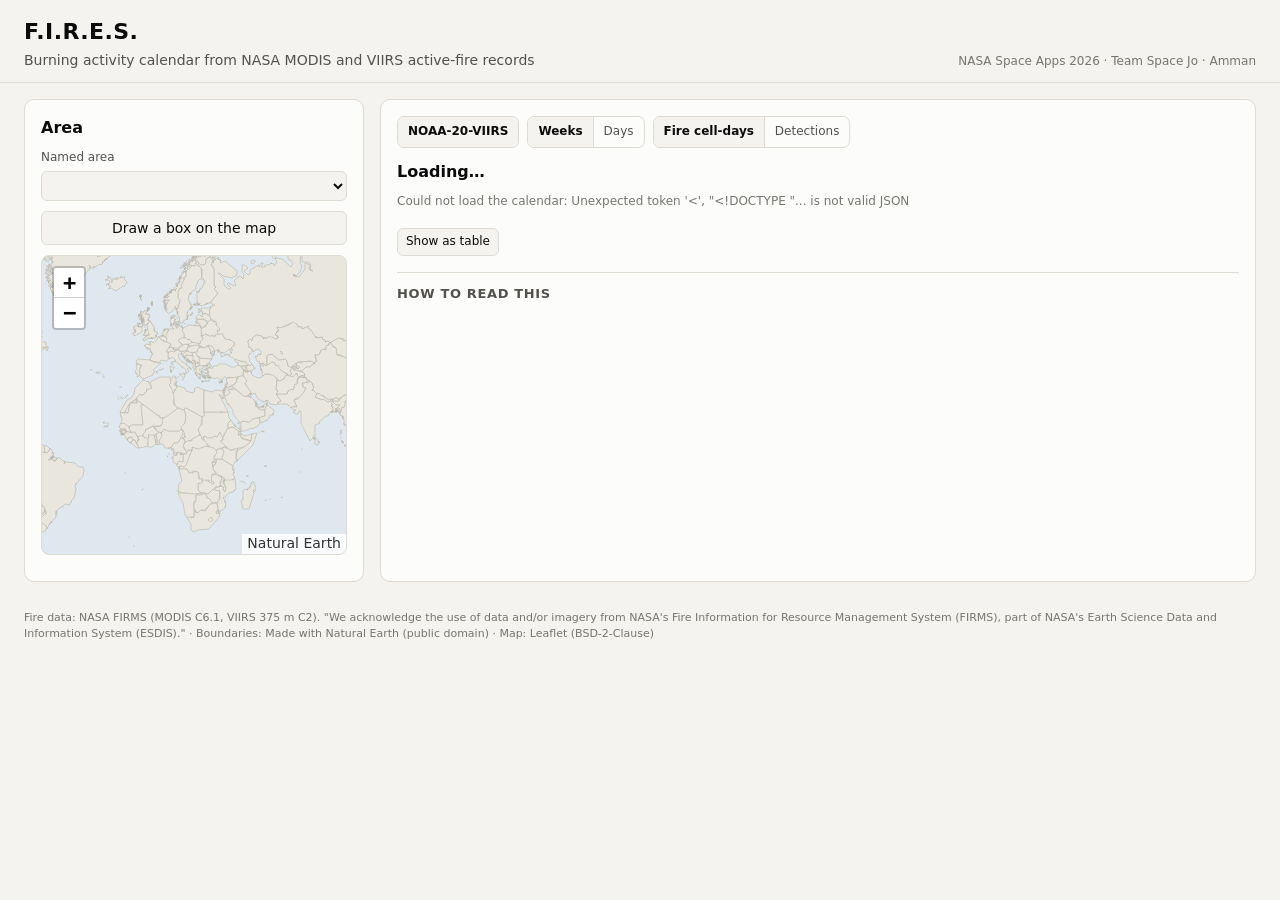
==== web/index.html @ 6a91c9cf "Ticket 04: calendar tracer bullet (API + offline web app) GET /api/calendar (named AOI or bbox; week" ====
<!doctype html>
<html lang="en">
<head>
  <meta charset="utf-8">
  <meta name="viewport" content="width=device-width, initial-scale=1">
  <title>F.I.R.E.S. burning activity calendar</title>
  <link rel="icon" href="data:image/svg+xml,%3Csvg xmlns='http://www.w3.org/2000/svg' viewBox='0 0 16 16'%3E%3Crect width='16' height='16' rx='3' fill='%23c25222'/%3E%3Crect x='3' y='3' width='4' height='4' fill='%23fcfcfb'/%3E%3Crect x='9' y='9' width='4' height='4' fill='%23fcfcfb'/%3E%3C/svg%3E">
  <link rel="stylesheet" href="vendor/leaflet/leaflet.css">
  <link rel="stylesheet" href="style.css">
</head>
<body>
  <header class="top">
    <div>
      <h1>F.I.R.E.S.</h1>
      <p class="tagline">Burning activity calendar from NASA MODIS and VIIRS active-fire records</p>
    </div>
    <p class="event">NASA Space Apps 2026 · Team Space Jo · Amman</p>
  </header>

  <main class="layout">
    <section class="panel side" aria-label="Area of interest">
      <h2>Area</h2>
      <label class="field">Named area
        <select id="aoi-select"></select>
      </label>
      <button id="draw-btn" type="button" class="btn">Draw a box on the map</button>
      <p id="draw-hint" class="hint" hidden>Drag on the map to draw. Press Esc to cancel.</p>
      <div id="map" role="img" aria-label="Map showing the selected area"></div>
      <p id="aoi-summary" class="hint"></p>
    </section>

    <section class="panel main" aria-label="Burning activity calendar">
      <div class="filters" role="toolbar" aria-label="Calendar options">
        <div class="seg" role="radiogroup" aria-label="Sensor" id="sensor-seg"></div>
        <div class="seg" role="radiogroup" aria-label="Time unit" id="unit-seg"></div>
        <div class="seg" role="radiogroup" aria-label="Metric" id="metric-seg"></div>
      </div>

      <div class="chart-head">
        <h2 id="chart-title">Loading…</h2>
        <p id="chart-sub" class="hint"></p>
      </div>
      <div id="status" class="status" role="status" aria-live="polite"></div>
      <div id="chart" class="chart"></div>
      <div id="legend" class="legend" aria-label="Legend"></div>
      <div class="chart-foot">
        <button id="table-btn" type="button" class="btn small" aria-expanded="false">Show as table</button>
      </div>
      <div id="table-wrap" class="table-wrap" hidden></div>

      <aside class="notes" aria-label="How to read this">
        <h3>How to read this</h3>
        <ul id="notes"></ul>
      </aside>
    </section>
  </main>

  <footer class="credits">
    Fire data: NASA FIRMS (MODIS C6.1, VIIRS 375 m C2). "We acknowledge the use of data and/or imagery from NASA's
    Fire Information for Resource Management System (FIRMS), part of NASA's Earth Science Data and Information System
    (ESDIS)." · Boundaries: Made with Natural Earth (public domain) · Map: Leaflet (BSD-2-Clause)
  </footer>

  <div id="tooltip" class="tooltip" role="tooltip" hidden></div>
  <script src="vendor/leaflet/leaflet.js"></script>
  <script src="app.js"></script>
</body>
</html>
---- web/vendor/leaflet/leaflet.css ----
/* required styles */

.leaflet-pane,
.leaflet-tile,
.leaflet-marker-icon,
.leaflet-marker-shadow,
.leaflet-tile-container,
.leaflet-pane > svg,
.leaflet-pane > canvas,
.leaflet-zoom-box,
.leaflet-image-layer,
.leaflet-layer {
	position: absolute;
	left: 0;
	top: 0;
	}
.leaflet-container {
	overflow: hidden;
	}
.leaflet-tile,
.leaflet-marker-icon,
.leaflet-marker-shadow {
	-webkit-user-select: none;
	   -moz-user-select: none;
	        user-select: none;
	  -webkit-user-drag: none;
	}
/* Prevents IE11 from highlighting tiles in blue */
.leaflet-tile::selection {
	background: transparent;
}
/* Safari renders non-retina tile on retina better with this, but Chrome is worse */
.leaflet-safari .leaflet-tile {
	image-rendering: -webkit-optimize-contrast;
	}
/* hack that prevents hw layers "stretching" when loading new tiles */
.leaflet-safari .leaflet-tile-container {
	width: 1600px;
	height: 1600px;
	-webkit-transform-origin: 0 0;
	}
.leaflet-marker-icon,
.leaflet-marker-shadow {
	display: block;
	}
/* .leaflet-container svg: reset svg max-width decleration shipped in Joomla! (joomla.org) 3.x */
/* .leaflet-container img: map is broken in FF if you have max-width: 100% on tiles */
.leaflet-container .leaflet-overlay-pane svg {
	max-width: none !important;
	max-height: none !important;
	}
.leaflet-container .leaflet-marker-pane img,
.leaflet-container .leaflet-shadow-pane img,
.leaflet-container .leaflet-tile-pane img,
.leaflet-container img.leaflet-image-layer,
.leaflet-container .leaflet-tile {
	max-width: none !important;
	max-height: none !important;
	width: auto;
	padding: 0;
	}

.leaflet-container img.leaflet-tile {
	/* See: https://bugs.chromium.org/p/chromium/issues/detail?id=600120 */
	mix-blend-mode: plus-lighter;
}

.leaflet-container.leaflet-touch-zoom {
	-ms-touch-action: pan-x pan-y;
	touch-action: pan-x pan-y;
	}
.leaflet-container.leaflet-touch-drag {
	-ms-touch-action: pinch-zoom;
	/* Fallback for FF which doesn't support pinch-zoom */
	touch-action: none;
	touch-action: pinch-zoom;
}
.leaflet-container.leaflet-touch-drag.leaflet-touch-zoom {
	-ms-touch-action: none;
	touch-action: none;
}
.leaflet-container {
	-webkit-tap-highlight-color: transparent;
}
.leaflet-container a {
	-webkit-tap-highlight-color: rgba(51, 181, 229, 0.4);
}
.leaflet-tile {
	filter: inherit;
	visibility: hidden;
	}
.leaflet-tile-loaded {
	visibility: inherit;
	}
.leaflet-zoom-box {
	width: 0;
	height: 0;
	-moz-box-sizing: border-box;
	     box-sizing: border-box;
	z-index: 800;
	}
/* workaround for https://bugzilla.mozilla.org/show_bug.cgi?id=888319 */
.leaflet-overlay-pane svg {
	-moz-user-select: none;
	}

.leaflet-pane         { z-index: 400; }

.leaflet-tile-pane    { z-index: 200; }
.leaflet-overlay-pane { z-index: 400; }
.leaflet-shadow-pane  { z-index: 500; }
.leaflet-marker-pane  { z-index: 600; }
.leaflet-tooltip-pane   { z-index: 650; }
.leaflet-popup-pane   { z-index: 700; }

.leaflet-map-pane canvas { z-index: 100; }
.leaflet-map-pane svg    { z-index: 200; }

.leaflet-vml-shape {
	width: 1px;
	height: 1px;
	}
.lvml {
	behavior: url(#default#VML);
	display: inline-block;
	position: absolute;
	}


/* control positioning */

.leaflet-control {
	position: relative;
	z-index: 800;
	pointer-events: visiblePainted; /* IE 9-10 doesn't have auto */
	pointer-events: auto;
	}
.leaflet-top,
.leaflet-bottom {
	position: absolute;
	z-index: 1000;
	pointer-events: none;
	}
.leaflet-top {
	top: 0;
	}
.leaflet-right {
	right: 0;
	}
.leaflet-bottom {
	bottom: 0;
	}
.leaflet-left {
	left: 0;
	}
.leaflet-control {
	float: left;
	clear: both;
	}
.leaflet-right .leaflet-control {
	float: right;
	}
.leaflet-top .leaflet-control {
	margin-top: 10px;
	}
.leaflet-bottom .leaflet-control {
	margin-bottom: 10px;
	}
.leaflet-left .leaflet-control {
	margin-left: 10px;
	}
.leaflet-right .leaflet-control {
	margin-right: 10px;
	}


/* zoom and fade animations */

.leaflet-fade-anim .leaflet-popup {
	opacity: 0;
	-webkit-transition: opacity 0.2s linear;
	   -moz-transition: opacity 0.2s linear;
	        transition: opacity 0.2s linear;
	}
.leaflet-fade-anim .leaflet-map-pane .leaflet-popup {
	opacity: 1;
	}
.leaflet-zoom-animated {
	-webkit-transform-origin: 0 0;
	    -ms-transform-origin: 0 0;
	        transform-origin: 0 0;
	}
svg.leaflet-zoom-animated {
	will-change: transform;
}

.leaflet-zoom-anim .leaflet-zoom-animated {
	-webkit-transition: -webkit-transform 0.25s cubic-bezier(0,0,0.25,1);
	   -moz-transition:    -moz-transform 0.25s cubic-bezier(0,0,0.25,1);
	        transition:         transform 0.25s cubic-bezier(0,0,0.25,1);
	}
.leaflet-zoom-anim .leaflet-tile,
.leaflet-pan-anim .leaflet-tile {
	-webkit-transition: none;
	   -moz-transition: none;
	        transition: none;
	}

.leaflet-zoom-anim .leaflet-zoom-hide {
	visibility: hidden;
	}


/* cursors */

.leaflet-interactive {
	cursor: pointer;
	}
.leaflet-grab {
	cursor: -webkit-grab;
	cursor:    -moz-grab;
	cursor:         grab;
	}
.leaflet-crosshair,
.leaflet-crosshair .leaflet-interactive {
	cursor: crosshair;
	}
.leaflet-popup-pane,
.leaflet-control {
	cursor: auto;
	}
.leaflet-dragging .leaflet-grab,
.leaflet-dragging .leaflet-grab .leaflet-interactive,
.leaflet-dragging .leaflet-marker-draggable {
	cursor: move;
	cursor: -webkit-grabbing;
	cursor:    -moz-grabbing;
	cursor:         grabbing;
	}

/* marker & overlays interactivity */
.leaflet-marker-icon,
.leaflet-marker-shadow,
.leaflet-image-layer,
.leaflet-pane > svg path,
.leaflet-tile-container {
	pointer-events: none;
	}

.leaflet-marker-icon.leaflet-interactive,
.leaflet-image-layer.leaflet-interactive,
.leaflet-pane > svg path.leaflet-interactive,
svg.leaflet-image-layer.leaflet-interactive path {
	pointer-events: visiblePainted; /* IE 9-10 doesn't have auto */
	pointer-events: auto;
	}

/* visual tweaks */

.leaflet-container {
	background: #ddd;
	outline-offset: 1px;
	}
.leaflet-container a {
	color: #0078A8;
	}
.leaflet-zoom-box {
	border: 2px dotted #38f;
	background: rgba(255,255,255,0.5);
	}


/* general typography */
.leaflet-container {
	font-family: "Helvetica Neue", Arial, Helvetica, sans-serif;
	font-size: 12px;
	font-size: 0.75rem;
	line-height: 1.5;
	}


/* general toolbar styles */

.leaflet-bar {
	box-shadow: 0 1px 5px rgba(0,0,0,0.65);
	border-radius: 4px;
	}
.leaflet-bar a {
	background-color: #fff;
	border-bottom: 1px solid #ccc;
	width: 26px;
	height: 26px;
	line-height: 26px;
	display: block;
	text-align: center;
	text-decoration: none;
	color: black;
	}
.leaflet-bar a,
.leaflet-control-layers-toggle {
	background-position: 50% 50%;
	background-repeat: no-repeat;
	display: block;
	}
.leaflet-bar a:hover,
.leaflet-bar a:focus {
	background-color: #f4f4f4;
	}
.leaflet-bar a:first-child {
	border-top-left-radius: 4px;
	border-top-right-radius: 4px;
	}
.leaflet-bar a:last-child {
	border-bottom-left-radius: 4px;
	border-bottom-right-radius: 4px;
	border-bottom: none;
	}
.leaflet-bar a.leaflet-disabled {
	cursor: default;
	background-color: #f4f4f4;
	color: #bbb;
	}

.leaflet-touch .leaflet-bar a {
	width: 30px;
	height: 30px;
	line-height: 30px;
	}
.leaflet-touch .leaflet-bar a:first-child {
	border-top-left-radius: 2px;
	border-top-right-radius: 2px;
	}
.leaflet-touch .leaflet-bar a:last-child {
	border-bottom-left-radius: 2px;
	border-bottom-right-radius: 2px;
	}

/* zoom control */

.leaflet-control-zoom-in,
.leaflet-control-zoom-out {
	font: bold 18px 'Lucida Console', Monaco, monospace;
	text-indent: 1px;
	}

.leaflet-touch .leaflet-control-zoom-in, .leaflet-touch .leaflet-control-zoom-out  {
	font-size: 22px;
	}


/* layers control */

.leaflet-control-layers {
	box-shadow: 0 1px 5px rgba(0,0,0,0.4);
	background: #fff;
	border-radius: 5px;
	}
.leaflet-control-layers-toggle {
	background-image: url(images/layers.png);
	width: 36px;
	height: 36px;
	}
.leaflet-retina .leaflet-control-layers-toggle {
	background-image: url(images/layers-2x.png);
	background-size: 26px 26px;
	}
.leaflet-touch .leaflet-control-layers-toggle {
	width: 44px;
	height: 44px;
	}
.leaflet-control-layers .leaflet-control-layers-list,
.leaflet-control-layers-expanded .leaflet-control-layers-toggle {
	display: none;
	}
.leaflet-control-layers-expanded .leaflet-control-layers-list {
	display: block;
	position: relative;
	}
.leaflet-control-layers-expanded {
	padding: 6px 10px 6px 6px;
	color: #333;
	background: #fff;
	}
.leaflet-control-layers-scrollbar {
	overflow-y: scroll;
	overflow-x: hidden;
	padding-right: 5px;
	}
.leaflet-control-layers-selector {
	margin-top: 2px;
	position: relative;
	top: 1px;
	}
.leaflet-control-layers label {
	display: block;
	font-size: 13px;
	font-size: 1.08333em;
	}
.leaflet-control-layers-separator {
	height: 0;
	border-top: 1px solid #ddd;
	margin: 5px -10px 5px -6px;
	}

/* Default icon URLs */
.leaflet-default-icon-path { /* used only in path-guessing heuristic, see L.Icon.Default */
	background-image: url(images/marker-icon.png);
	}


/* attribution and scale controls */

.leaflet-container .leaflet-control-attribution {
	background: #fff;
	background: rgba(255, 255, 255, 0.8);
	margin: 0;
	}
.leaflet-control-attribution,
.leaflet-control-scale-line {
	padding: 0 5px;
	color: #333;
	line-height: 1.4;
	}
.leaflet-control-attribution a {
	text-decoration: none;
	}
.leaflet-control-attribution a:hover,
.leaflet-control-attribution a:focus {
	text-decoration: underline;
	}
.leaflet-attribution-flag {
	display: inline !important;
	vertical-align: baseline !important;
	width: 1em;
	height: 0.6669em;
	}
.leaflet-left .leaflet-control-scale {
	margin-left: 5px;
	}
.leaflet-bottom .leaflet-control-scale {
	margin-bottom: 5px;
	}
.leaflet-control-scale-line {
	border: 2px solid #777;
	border-top: none;
	line-height: 1.1;
	padding: 2px 5px 1px;
	white-space: nowrap;
	-moz-box-sizing: border-box;
	     box-sizing: border-box;
	background: rgba(255, 255, 255, 0.8);
	text-shadow: 1px 1px #fff;
	}
.leaflet-control-scale-line:not(:first-child) {
	border-top: 2px solid #777;
	border-bottom: none;
	margin-top: -2px;
	}
.leaflet-control-scale-line:not(:first-child):not(:last-child) {
	border-bottom: 2px solid #777;
	}

.leaflet-touch .leaflet-control-attribution,
.leaflet-touch .leaflet-control-layers,
.leaflet-touch .leaflet-bar {
	box-shadow: none;
	}
.leaflet-touch .leaflet-control-layers,
.leaflet-touch .leaflet-bar {
	border: 2px solid rgba(0,0,0,0.2);
	background-clip: padding-box;
	}


/* popup */

.leaflet-popup {
	position: absolute;
	text-align: center;
	margin-bottom: 20px;
	}
.leaflet-popup-content-wrapper {
	padding: 1px;
	text-align: left;
	border-radius: 12px;
	}
.leaflet-popup-content {
	margin: 13px 24px 13px 20px;
	line-height: 1.3;
	font-size: 13px;
	font-size: 1.08333em;
	min-height: 1px;
	}
.leaflet-popup-content p {
	margin: 17px 0;
	margin: 1.3em 0;
	}
.leaflet-popup-tip-container {
	width: 40px;
	height: 20px;
	position: absolute;
	left: 50%;
	margin-top: -1px;
	margin-left: -20px;
	overflow: hidden;
	pointer-events: none;
	}
.leaflet-popup-tip {
	width: 17px;
	height: 17px;
	padding: 1px;

	margin: -10px auto 0;
	pointer-events: auto;

	-webkit-transform: rotate(45deg);
	   -moz-transform: rotate(45deg);
	    -ms-transform: rotate(45deg);
	        transform: rotate(45deg);
	}
.leaflet-popup-content-wrapper,
.leaflet-popup-tip {
	background: white;
	color: #333;
	box-shadow: 0 3px 14px rgba(0,0,0,0.4);
	}
.leaflet-container a.leaflet-popup-close-button {
	position: absolute;
	top: 0;
	right: 0;
	border: none;
	text-align: center;
	width: 24px;
	height: 24px;
	font: 16px/24px Tahoma, Verdana, sans-serif;
	color: #757575;
	text-decoration: none;
	background: transparent;
	}
.leaflet-container a.leaflet-popup-close-button:hover,
.leaflet-container a.leaflet-popup-close-button:focus {
	color: #585858;
	}
.leaflet-popup-scrolled {
	overflow: auto;
	}

.leaflet-oldie .leaflet-popup-content-wrapper {
	-ms-zoom: 1;
	}
.leaflet-oldie .leaflet-popup-tip {
	width: 24px;
	margin: 0 auto;

	-ms-filter: "progid:DXImageTransform.Microsoft.Matrix(M11=0.70710678, M12=0.70710678, M21=-0.70710678, M22=0.70710678)";
	filter: progid:DXImageTransform.Microsoft.Matrix(M11=0.70710678, M12=0.70710678, M21=-0.70710678, M22=0.70710678);
	}

.leaflet-oldie .leaflet-control-zoom,
.leaflet-oldie .leaflet-control-layers,
.leaflet-oldie .leaflet-popup-content-wrapper,
.leaflet-oldie .leaflet-popup-tip {
	border: 1px solid #999;
	}


/* div icon */

.leaflet-div-icon {
	background: #fff;
	border: 1px solid #666;
	}


/* Tooltip */
/* Base styles for the element that has a tooltip */
.leaflet-tooltip {
	position: absolute;
	padding: 6px;
	background-color: #fff;
	border: 1px solid #fff;
	border-radius: 3px;
	color: #222;
	white-space: nowrap;
	-webkit-user-select: none;
	-moz-user-select: none;
	-ms-user-select: none;
	user-select: none;
	pointer-events: none;
	box-shadow: 0 1px 3px rgba(0,0,0,0.4);
	}
.leaflet-tooltip.leaflet-interactive {
	cursor: pointer;
	pointer-events: auto;
	}
.leaflet-tooltip-top:before,
.leaflet-tooltip-bottom:before,
.leaflet-tooltip-left:before,
.leaflet-tooltip-right:before {
	position: absolute;
	pointer-events: none;
	border: 6px solid transparent;
	background: transparent;
	content: "";
	}

/* Directions */

.leaflet-tooltip-bottom {
	margin-top: 6px;
}
.leaflet-tooltip-top {
	margin-top: -6px;
}
.leaflet-tooltip-bottom:before,
.leaflet-tooltip-top:before {
	left: 50%;
	margin-left: -6px;
	}
.leaflet-tooltip-top:before {
	bottom: 0;
	margin-bottom: -12px;
	border-top-color: #fff;
	}
.leaflet-tooltip-bottom:before {
	top: 0;
	margin-top: -12px;
	margin-left: -6px;
	border-bottom-color: #fff;
	}
.leaflet-tooltip-left {
	margin-left: -6px;
}
.leaflet-tooltip-right {
	margin-left: 6px;
}
.leaflet-tooltip-left:before,
.leaflet-tooltip-right:before {
	top: 50%;
	margin-top: -6px;
	}
.leaflet-tooltip-left:before {
	right: 0;
	margin-right: -12px;
	border-left-color: #fff;
	}
.leaflet-tooltip-right:before {
	left: 0;
	margin-left: -12px;
	border-right-color: #fff;
	}

/* Printing */

@media print {
	/* Prevent printers from removing background-images of controls. */
	.leaflet-control {
		-webkit-print-color-adjust: exact;
		print-color-adjust: exact;
		}
	}
---- web/style.css ----
:root {
  --surface-0: #f4f3ef;
  --surface-1: #fcfcfb;
  --border: #dddbd3;
  --text-primary: #0b0b0b;
  --text-secondary: #52514e;
  --text-muted: #77756f;
  --accent: #c25222;
  --zero: #e4e1d9;
  --hatch: #9b998f;
  --land: #e9e6dd;
  --land-edge: #b9b5a8;
  --sea: #dfe8ee;
  --aoi: #c25222;
  --focus: #2a78d6;
  --fire-1: #f2a175; --fire-2: #ec8550; --fire-3: #de6832;
  --fire-4: #c25222; --fire-5: #9a3f19; --fire-6: #6e2e11;
  color-scheme: light;
}
@media (prefers-color-scheme: dark) {
  :root:not([data-theme="light"]) {
    --surface-0: #121211;
    --surface-1: #1a1a19;
    --border: #383835;
    --text-primary: #f0efec;
    --text-secondary: #c3c2b7;
    --text-muted: #9a988e;
    --accent: #f08d5d;
    --zero: #2c2b28;
    --hatch: #6f6d66;
    --land: #2a2a27;
    --land-edge: #4a4944;
    --sea: #161c20;
    --aoi: #f08d5d;
    --focus: #6da7ec;
    --fire-1: #8f3c17; --fire-2: #ad481e; --fire-3: #c8582b;
    --fire-4: #e06c3a; --fire-5: #f08d5d; --fire-6: #f6b590;
    color-scheme: dark;
  }
}
:root[data-theme="dark"] {
  --surface-0: #121211; --surface-1: #1a1a19; --border: #383835;
  --text-primary: #f0efec; --text-secondary: #c3c2b7; --text-muted: #9a988e;
  --accent: #f08d5d; --zero: #2c2b28; --hatch: #6f6d66;
  --land: #2a2a27; --land-edge: #4a4944; --sea: #161c20; --aoi: #f08d5d; --focus: #6da7ec;
  --fire-1: #8f3c17; --fire-2: #ad481e; --fire-3: #c8582b;
  --fire-4: #e06c3a; --fire-5: #f08d5d; --fire-6: #f6b590;
  color-scheme: dark;
}

* { box-sizing: border-box; }
body {
  margin: 0; background: var(--surface-0); color: var(--text-primary);
  font: 14px/1.45 system-ui, -apple-system, "Segoe UI", Roboto, sans-serif;
}
h1, h2, h3 { margin: 0; font-weight: 650; }
h1 { font-size: 22px; letter-spacing: 0.02em; }
h2 { font-size: 16px; }
h3 { font-size: 13px; color: var(--text-secondary); text-transform: uppercase; letter-spacing: 0.05em; }

.top {
  display: flex; justify-content: space-between; align-items: flex-end; gap: 16px; flex-wrap: wrap;
  padding: 16px 24px 12px; border-bottom: 1px solid var(--border);
}
.tagline { margin: 2px 0 0; color: var(--text-secondary); }
.event { margin: 0; color: var(--text-muted); font-size: 12px; }

.layout { display: grid; grid-template-columns: minmax(260px, 340px) 1fr; gap: 16px; padding: 16px 24px; }
@media (max-width: 860px) { .layout { grid-template-columns: 1fr; padding: 12px 16px; } }
.panel { background: var(--surface-1); border: 1px solid var(--border); border-radius: 10px; padding: 16px; min-width: 0; }
.side { display: flex; flex-direction: column; gap: 10px; }
.field { display: flex; flex-direction: column; gap: 4px; color: var(--text-secondary); font-size: 12px; }
select, .btn {
  font: inherit; color: var(--text-primary); background: var(--surface-0);
  border: 1px solid var(--border); border-radius: 6px; padding: 6px 10px;
}
.btn { cursor: pointer; }
.btn:hover { border-color: var(--text-muted); }
.btn.active { border-color: var(--accent); color: var(--accent); }
.btn.small { font-size: 12px; padding: 4px 8px; }
:focus-visible { outline: 2px solid var(--focus); outline-offset: 2px; }
.hint { margin: 0; color: var(--text-muted); font-size: 12px; }

#map { height: 300px; border-radius: 8px; border: 1px solid var(--border); background: var(--sea); }
#map.drawing { cursor: crosshair; }
.leaflet-container { background: var(--sea); font: inherit; }

.filters { display: flex; flex-wrap: wrap; gap: 8px; margin-bottom: 12px; }
.seg { display: inline-flex; border: 1px solid var(--border); border-radius: 7px; overflow: hidden; }
.seg button {
  font: inherit; font-size: 12px; border: 0; background: transparent; color: var(--text-secondary);
  padding: 6px 10px; cursor: pointer; border-right: 1px solid var(--border);
}
.seg button:last-child { border-right: 0; }
.seg button[aria-checked="true"] { background: var(--surface-0); color: var(--text-primary); font-weight: 600; }

.chart-head { display: flex; flex-direction: column; gap: 2px; margin-bottom: 8px; }
.status { color: var(--text-muted); font-size: 12px; min-height: 1em; }
.chart { width: 100%; overflow-x: auto; }
.chart svg { display: block; }
.chart .axis { fill: var(--text-muted); font-size: 11px; }
.chart .cell:hover, .chart .cell.hover { stroke: var(--text-primary); stroke-width: 1.5; }

.legend { display: flex; flex-wrap: wrap; align-items: center; gap: 6px 16px; margin-top: 10px; font-size: 12px; color: var(--text-secondary); }
.legend .ramp { display: flex; align-items: flex-start; gap: 2px; margin-right: 6px; }
.legend .step { display: flex; flex-direction: column; gap: 2px; width: 44px; }
.legend .step .sw { width: 44px; }
.legend .tick { font-size: 11px; color: var(--text-muted); white-space: nowrap; }
.legend .sw { display: inline-block; width: 22px; height: 12px; border-radius: 2px; vertical-align: middle; }
.legend .item { display: inline-flex; align-items: center; gap: 6px; }

.chart-foot { margin-top: 8px; }
.table-wrap { max-height: 320px; overflow: auto; margin-top: 8px; border: 1px solid var(--border); border-radius: 6px; }
table { border-collapse: collapse; font-size: 12px; width: 100%; }
th, td { padding: 4px 8px; border-bottom: 1px solid var(--border); text-align: right; white-space: nowrap; }
th:first-child, td:first-child { text-align: left; }
thead th { position: sticky; top: 0; background: var(--surface-1); color: var(--text-secondary); }

.notes { margin-top: 16px; padding-top: 12px; border-top: 1px solid var(--border); }
.notes ul { margin: 6px 0 0; padding-left: 18px; color: var(--text-secondary); font-size: 12px; }

.credits { padding: 12px 24px 20px; color: var(--text-muted); font-size: 11px; }
.tooltip {
  position: fixed; z-index: 1000; pointer-events: none; max-width: 280px;
  background: var(--surface-1); color: var(--text-primary); border: 1px solid var(--border);
  border-radius: 6px; padding: 6px 8px; font-size: 12px; box-shadow: 0 4px 14px rgba(0,0,0,.15);
}
.tooltip .muted { color: var(--text-muted); }
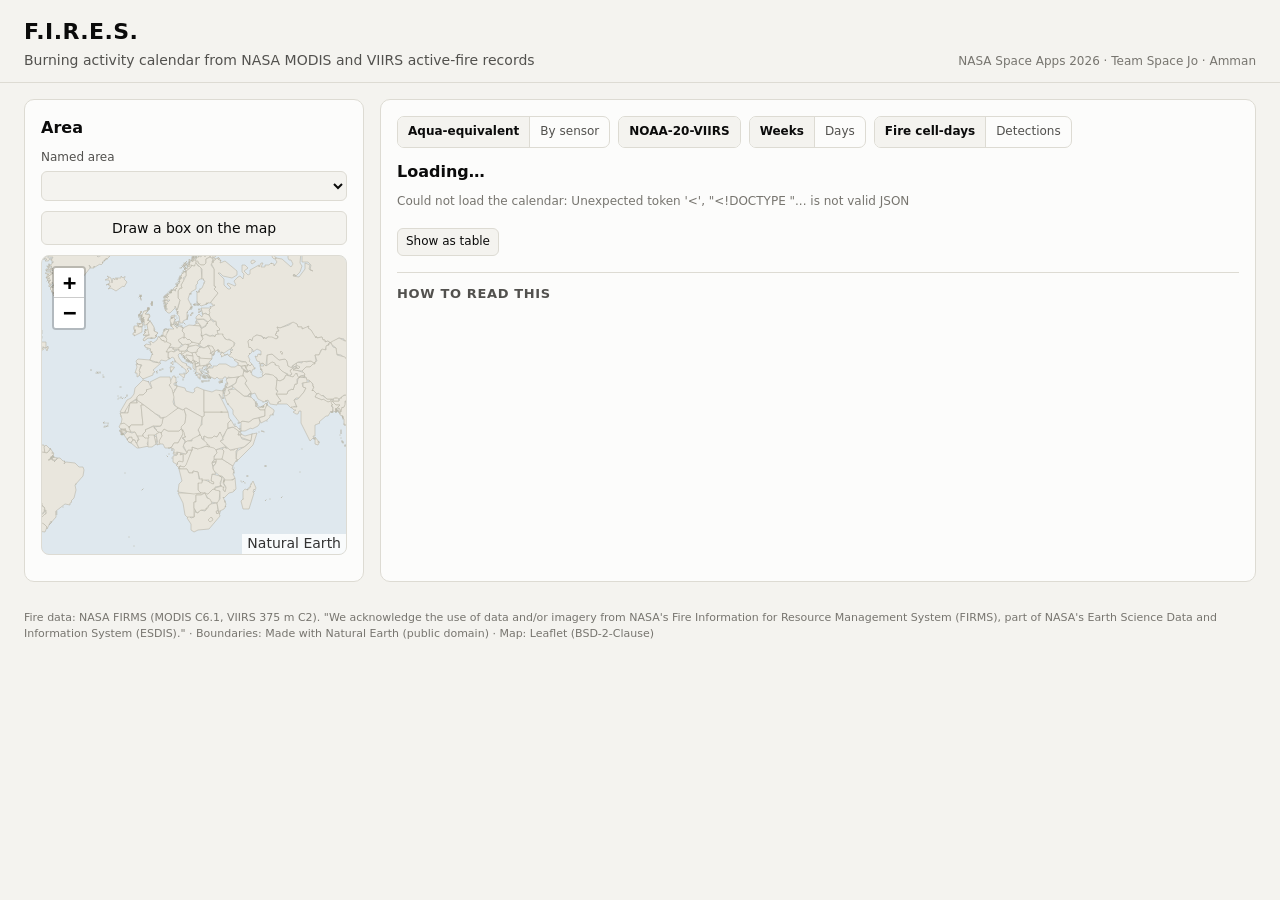
==== commit 3bb9808f: "Ticket 06: provisional Aqua-equivalent headline in the calendar The S-NPP -> Aqua-MODIS link (provis" ====
--- a/web/index.html
+++ b/web/index.html
@@ -31,6 +31,7 @@
 
     <section class="panel main" aria-label="Burning activity calendar">
       <div class="filters" role="toolbar" aria-label="Calendar options">
+        <div class="seg" role="radiogroup" aria-label="View" id="view-seg"></div>
         <div class="seg" role="radiogroup" aria-label="Sensor" id="sensor-seg"></div>
         <div class="seg" role="radiogroup" aria-label="Time unit" id="unit-seg"></div>
         <div class="seg" role="radiogroup" aria-label="Metric" id="metric-seg"></div>
@@ -40,6 +41,7 @@
         <h2 id="chart-title">Loading…</h2>
         <p id="chart-sub" class="hint"></p>
       </div>
+      <div id="badge" class="badge" hidden></div>
       <div id="status" class="status" role="status" aria-live="polite"></div>
       <div id="chart" class="chart"></div>
       <div id="legend" class="legend" aria-label="Legend"></div>
--- a/web/style.css
+++ b/web/style.css
@@ -49,6 +49,7 @@
 }
 
 * { box-sizing: border-box; }
+[hidden] { display: none !important; }
 body {
   margin: 0; background: var(--surface-0); color: var(--text-primary);
   font: 14px/1.45 system-ui, -apple-system, "Segoe UI", Roboto, sans-serif;
@@ -96,6 +97,12 @@
 
 .chart-head { display: flex; flex-direction: column; gap: 2px; margin-bottom: 8px; }
 .status { color: var(--text-muted); font-size: 12px; min-height: 1em; }
+.badge {
+  border: 1px solid var(--border); border-left: 3px solid var(--accent); border-radius: 6px;
+  padding: 6px 10px; margin: 4px 0 8px; font-size: 12px; color: var(--text-secondary); background: var(--surface-0);
+}
+.badge strong { color: var(--text-primary); }
+.badge ul { margin: 4px 0 0; padding-left: 18px; }
 .chart { width: 100%; overflow-x: auto; }
 .chart svg { display: block; }
 .chart .axis { fill: var(--text-muted); font-size: 11px; }
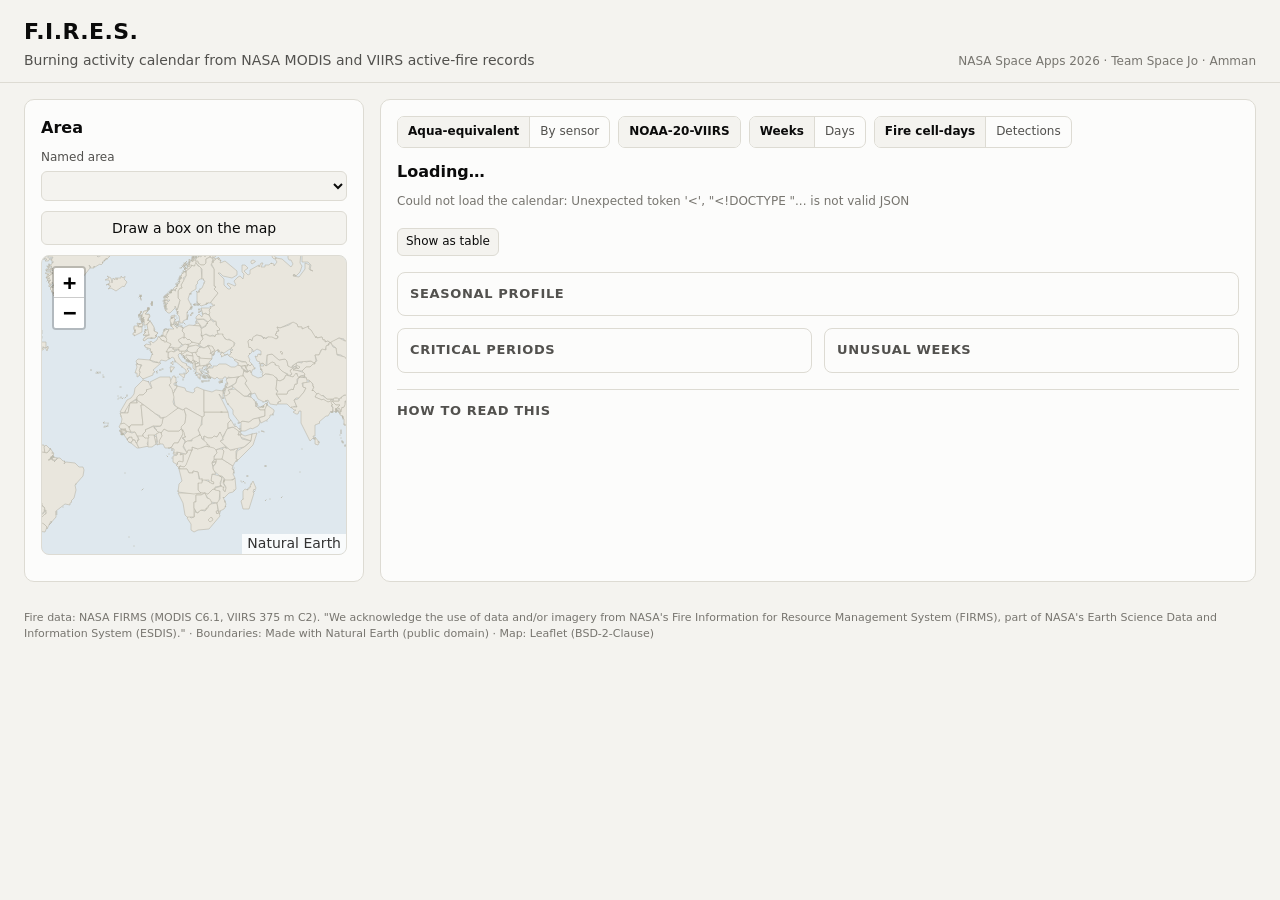
==== commit 1b360789: "Ticket 09: climatology, activity gate, anomalies, critical periods calendar/climatology.py: usable w" ====
--- a/web/index.html
+++ b/web/index.html
@@ -50,6 +50,22 @@
       </div>
       <div id="table-wrap" class="table-wrap" hidden></div>
 
+      <section class="season" aria-label="Season">
+        <div class="season-card wide">
+          <h3>Seasonal profile</h3>
+          <p id="season-sub" class="hint"></p>
+          <div id="season-chart" class="chart"></div>
+        </div>
+        <div class="season-card">
+          <h3>Critical periods</h3>
+          <div id="periods"></div>
+        </div>
+        <div class="season-card">
+          <h3>Unusual weeks</h3>
+          <div id="anomalies"></div>
+        </div>
+      </section>
+
       <aside class="notes" aria-label="How to read this">
         <h3>How to read this</h3>
         <ul id="notes"></ul>
--- a/web/style.css
+++ b/web/style.css
@@ -123,6 +123,17 @@
 th:first-child, td:first-child { text-align: left; }
 thead th { position: sticky; top: 0; background: var(--surface-1); color: var(--text-secondary); }
 
+.season { display: grid; grid-template-columns: 1fr 1fr; gap: 12px; margin-top: 16px; }
+.season-card { border: 1px solid var(--border); border-radius: 8px; padding: 12px; min-width: 0; }
+.season-card.wide { grid-column: 1 / -1; }
+@media (max-width: 860px) { .season { grid-template-columns: 1fr; } }
+.season ol, .season ul { margin: 6px 0 0; padding-left: 20px; font-size: 13px; }
+.season li { margin: 4px 0; }
+.season .empty { color: var(--text-muted); font-size: 12px; margin: 6px 0 0; }
+.chart .band { fill: var(--fire-2); opacity: 0.25; }
+.chart .gated { fill: var(--text-muted); opacity: 0.08; }
+.chart .median { fill: none; stroke: var(--fire-4); stroke-width: 2; }
+.chart .latest { fill: none; stroke: var(--text-primary); stroke-width: 1.5; stroke-dasharray: 4 3; }
 .notes { margin-top: 16px; padding-top: 12px; border-top: 1px solid var(--border); }
 .notes ul { margin: 6px 0 0; padding-left: 18px; color: var(--text-secondary); font-size: 12px; }
 
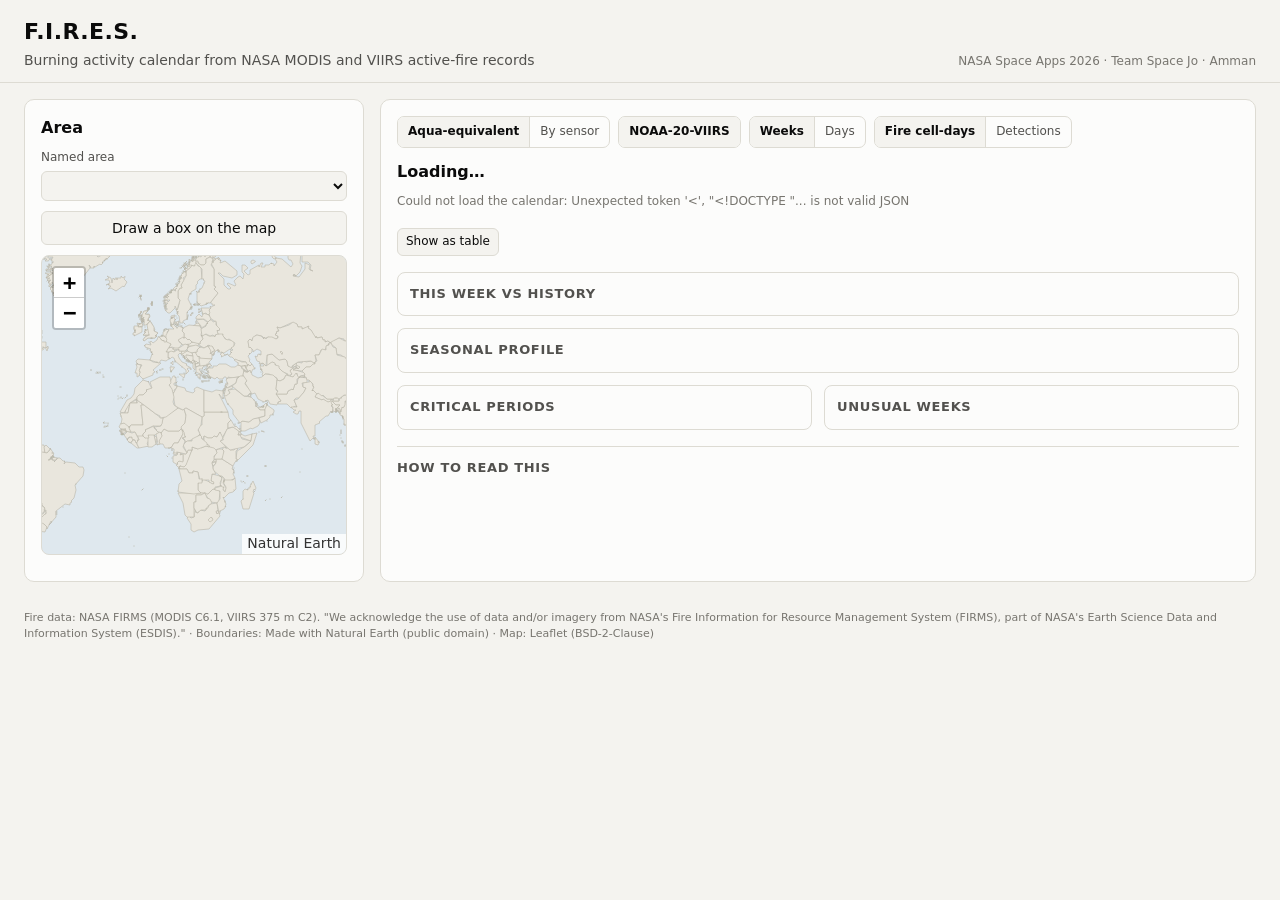
==== commit 6b6413be: "Ticket 10: this week vs history GET /api/calendar/now: the latest week with enough data against the " ====
--- a/web/index.html
+++ b/web/index.html
@@ -51,6 +51,10 @@
       <div id="table-wrap" class="table-wrap" hidden></div>
 
       <section class="season" aria-label="Season">
+        <div class="season-card wide now-card">
+          <h3>This week vs history</h3>
+          <div id="now"></div>
+        </div>
         <div class="season-card wide">
           <h3>Seasonal profile</h3>
           <p id="season-sub" class="hint"></p>
--- a/web/style.css
+++ b/web/style.css
@@ -130,6 +130,11 @@
 .season ol, .season ul { margin: 6px 0 0; padding-left: 20px; font-size: 13px; }
 .season li { margin: 4px 0; }
 .season .empty { color: var(--text-muted); font-size: 12px; margin: 6px 0 0; }
+.now-level { font-size: 20px; font-weight: 650; margin: 4px 0 2px; }
+.now-summary { margin: 0; color: var(--text-secondary); font-size: 13px; }
+.now-scale { position: relative; height: 14px; margin: 10px 0 4px; max-width: 420px; background: var(--zero); border-radius: 7px; }
+.now-scale .range { position: absolute; top: 0; bottom: 0; background: var(--fire-2); opacity: 0.5; border-radius: 7px; }
+.now-scale .mark { position: absolute; top: -3px; width: 3px; height: 20px; background: var(--text-primary); border-radius: 2px; }
 .chart .band { fill: var(--fire-2); opacity: 0.25; }
 .chart .gated { fill: var(--text-muted); opacity: 0.08; }
 .chart .median { fill: none; stroke: var(--fire-4); stroke-width: 2; }
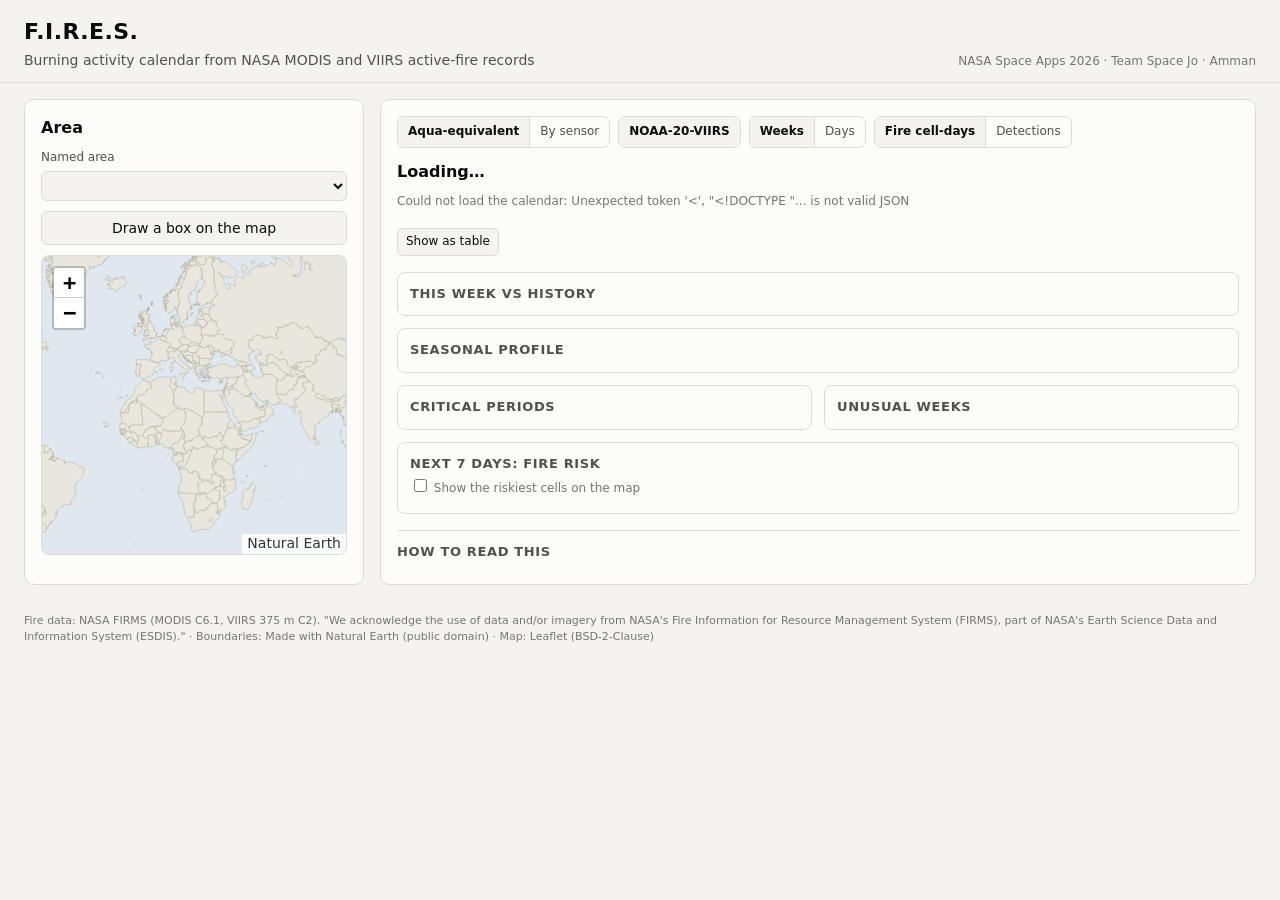
==== commit 1e45220a: "Ticket 12: serve risk v2 and add the Next 7 days panel risk.serve: v2 switches the risk endpoints to" ====
--- a/web/index.html
+++ b/web/index.html
@@ -68,6 +68,11 @@
           <h3>Unusual weeks</h3>
           <div id="anomalies"></div>
         </div>
+        <div class="season-card wide">
+          <h3>Next 7 days: fire risk</h3>
+          <label class="hint risk-toggle"><input type="checkbox" id="risk-layer"> Show the riskiest cells on the map</label>
+          <div id="risk"></div>
+        </div>
       </section>
 
       <aside class="notes" aria-label="How to read this">
--- a/web/style.css
+++ b/web/style.css
@@ -139,6 +139,10 @@
 .chart .gated { fill: var(--text-muted); opacity: 0.08; }
 .chart .median { fill: none; stroke: var(--fire-4); stroke-width: 2; }
 .chart .latest { fill: none; stroke: var(--text-primary); stroke-width: 1.5; stroke-dasharray: 4 3; }
+.risk-levels { display: flex; flex-wrap: wrap; gap: 6px; margin: 8px 0; }
+.risk-levels span { font-size: 12px; padding: 3px 8px; border-radius: 10px; background: var(--surface-0); border: 1px solid var(--border); }
+.risk-levels i { display: inline-block; width: 10px; height: 10px; border-radius: 2px; margin-right: 5px; vertical-align: -1px; }
+.risk-toggle { display: block; margin: 2px 0 4px; }
 .notes { margin-top: 16px; padding-top: 12px; border-top: 1px solid var(--border); }
 .notes ul { margin: 6px 0 0; padding-left: 18px; color: var(--text-secondary); font-size: 12px; }
 
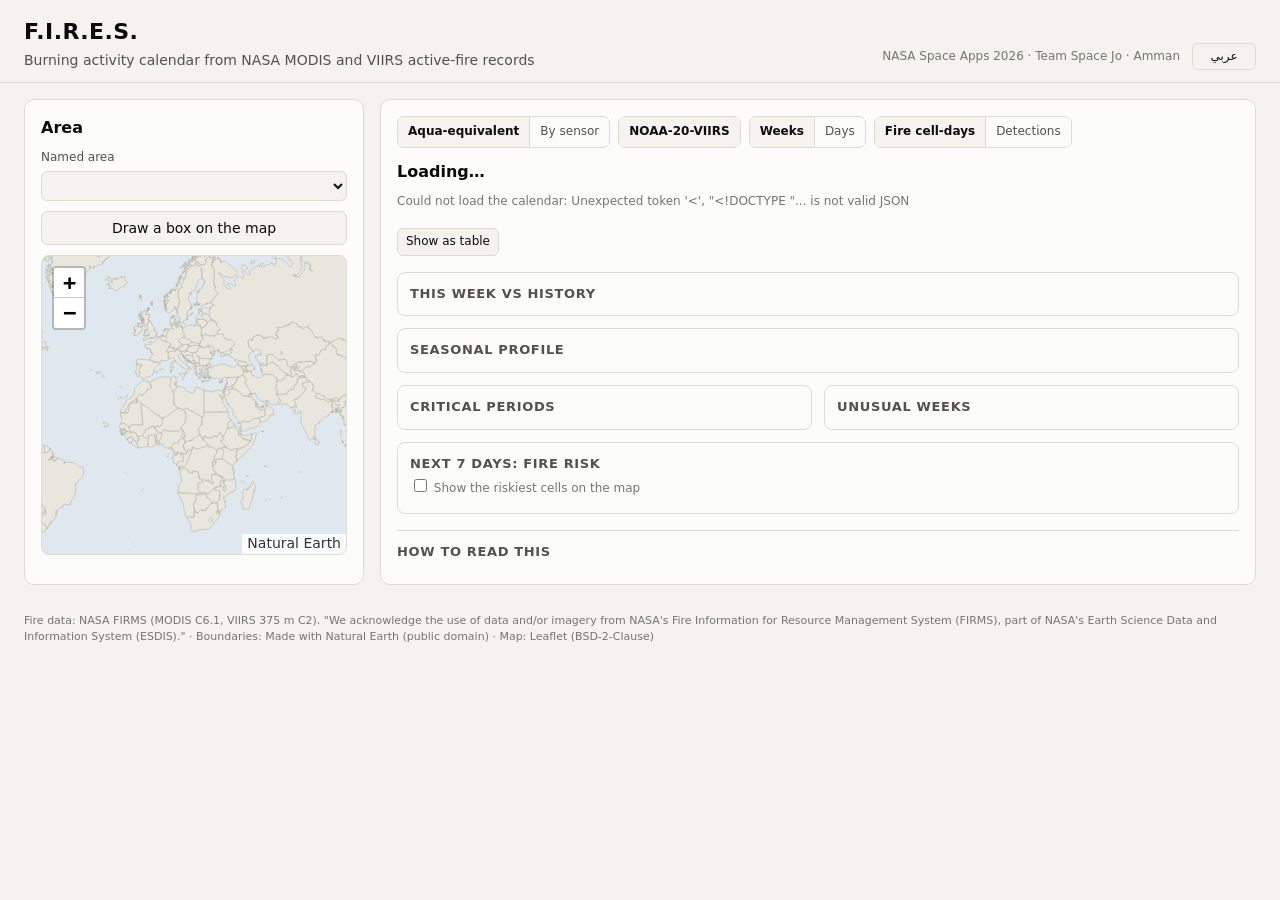
==== commit dcde213e: "Arabic UI: EN / Arabic toggle, right-to-left, one shared strings file web/i18n/strings.json holds ev" ====
--- a/web/index.html
+++ b/web/index.html
@@ -1,9 +1,9 @@
 <!doctype html>
-<html lang="en">
+<html lang="en" dir="ltr">
 <head>
   <meta charset="utf-8">
   <meta name="viewport" content="width=device-width, initial-scale=1">
-  <title>F.I.R.E.S. burning activity calendar</title>
+  <title data-i18n="ui.title">F.I.R.E.S. burning activity calendar</title>
   <link rel="icon" href="data:image/svg+xml,%3Csvg xmlns='http://www.w3.org/2000/svg' viewBox='0 0 16 16'%3E%3Crect width='16' height='16' rx='3' fill='%23c25222'/%3E%3Crect x='3' y='3' width='4' height='4' fill='%23fcfcfb'/%3E%3Crect x='9' y='9' width='4' height='4' fill='%23fcfcfb'/%3E%3C/svg%3E">
   <link rel="stylesheet" href="vendor/leaflet/leaflet.css">
   <link rel="stylesheet" href="style.css">
@@ -11,78 +11,82 @@
 <body>
   <header class="top">
     <div>
-      <h1>F.I.R.E.S.</h1>
-      <p class="tagline">Burning activity calendar from NASA MODIS and VIIRS active-fire records</p>
+      <h1 dir="ltr">F.I.R.E.S.</h1>
+      <p class="tagline" data-i18n="ui.tagline">Burning activity calendar from NASA MODIS and VIIRS active-fire records</p>
     </div>
-    <p class="event">NASA Space Apps 2026 · Team Space Jo · Amman</p>
+    <div class="top-right">
+      <p class="event" data-i18n="ui.event">NASA Space Apps 2026 · Team Space Jo · Amman</p>
+      <button id="lang-btn" type="button" class="btn small lang-btn" data-i18n="ui.lang_switch"
+              data-i18n-aria="ui.lang_switch_label" aria-label="Switch the interface to Arabic">عربي</button>
+    </div>
   </header>
 
   <main class="layout">
-    <section class="panel side" aria-label="Area of interest">
-      <h2>Area</h2>
-      <label class="field">Named area
+    <section class="panel side" data-i18n-aria="ui.aria_area" aria-label="Area of interest">
+      <h2 data-i18n="ui.area">Area</h2>
+      <label class="field"><span data-i18n="ui.named_area">Named area</span>
         <select id="aoi-select"></select>
       </label>
-      <button id="draw-btn" type="button" class="btn">Draw a box on the map</button>
-      <p id="draw-hint" class="hint" hidden>Drag on the map to draw. Press Esc to cancel.</p>
-      <div id="map" role="img" aria-label="Map showing the selected area"></div>
+      <button id="draw-btn" type="button" class="btn" data-i18n="ui.draw">Draw a box on the map</button>
+      <p id="draw-hint" class="hint" hidden data-i18n="ui.draw_hint">Drag on the map to draw. Press Esc to cancel.</p>
+      <div id="map" role="img" data-i18n-aria="ui.aria_map" aria-label="Map showing the selected area"></div>
       <p id="aoi-summary" class="hint"></p>
     </section>
 
-    <section class="panel main" aria-label="Burning activity calendar">
-      <div class="filters" role="toolbar" aria-label="Calendar options">
-        <div class="seg" role="radiogroup" aria-label="View" id="view-seg"></div>
-        <div class="seg" role="radiogroup" aria-label="Sensor" id="sensor-seg"></div>
-        <div class="seg" role="radiogroup" aria-label="Time unit" id="unit-seg"></div>
-        <div class="seg" role="radiogroup" aria-label="Metric" id="metric-seg"></div>
+    <section class="panel main" data-i18n-aria="ui.aria_calendar" aria-label="Burning activity calendar">
+      <div class="filters" role="toolbar" data-i18n-aria="ui.aria_options" aria-label="Calendar options">
+        <div class="seg" role="radiogroup" data-i18n-aria="ui.aria_view" aria-label="View" id="view-seg"></div>
+        <div class="seg" role="radiogroup" data-i18n-aria="ui.aria_sensor" aria-label="Sensor" id="sensor-seg"></div>
+        <div class="seg" role="radiogroup" data-i18n-aria="ui.aria_unit" aria-label="Time unit" id="unit-seg"></div>
+        <div class="seg" role="radiogroup" data-i18n-aria="ui.aria_metric" aria-label="Metric" id="metric-seg"></div>
       </div>
 
       <div class="chart-head">
-        <h2 id="chart-title">Loading…</h2>
+        <h2 id="chart-title" data-i18n="ui.loading">Loading…</h2>
         <p id="chart-sub" class="hint"></p>
       </div>
       <div id="badge" class="badge" hidden></div>
       <div id="status" class="status" role="status" aria-live="polite"></div>
       <div id="chart" class="chart"></div>
-      <div id="legend" class="legend" aria-label="Legend"></div>
+      <div id="legend" class="legend" data-i18n-aria="ui.aria_legend" aria-label="Legend"></div>
       <div class="chart-foot">
-        <button id="table-btn" type="button" class="btn small" aria-expanded="false">Show as table</button>
+        <button id="table-btn" type="button" class="btn small" aria-expanded="false" data-i18n="ui.show_table">Show as table</button>
       </div>
       <div id="table-wrap" class="table-wrap" hidden></div>
 
-      <section class="season" aria-label="Season">
+      <section class="season" data-i18n-aria="ui.aria_season" aria-label="Season">
         <div class="season-card wide now-card">
-          <h3>This week vs history</h3>
+          <h3 data-i18n="ui.now_title">This week vs history</h3>
           <div id="now"></div>
         </div>
         <div class="season-card wide">
-          <h3>Seasonal profile</h3>
+          <h3 data-i18n="ui.profile_title">Seasonal profile</h3>
           <p id="season-sub" class="hint"></p>
           <div id="season-chart" class="chart"></div>
         </div>
         <div class="season-card">
-          <h3>Critical periods</h3>
+          <h3 data-i18n="ui.periods_title">Critical periods</h3>
           <div id="periods"></div>
         </div>
         <div class="season-card">
-          <h3>Unusual weeks</h3>
+          <h3 data-i18n="ui.anomalies_title">Unusual weeks</h3>
           <div id="anomalies"></div>
         </div>
         <div class="season-card wide">
-          <h3>Next 7 days: fire risk</h3>
-          <label class="hint risk-toggle"><input type="checkbox" id="risk-layer"> Show the riskiest cells on the map</label>
+          <h3 data-i18n="ui.risk_title">Next 7 days: fire risk</h3>
+          <label class="hint risk-toggle"><input type="checkbox" id="risk-layer"> <span data-i18n="ui.risk_toggle">Show the riskiest cells on the map</span></label>
           <div id="risk"></div>
         </div>
       </section>
 
-      <aside class="notes" aria-label="How to read this">
-        <h3>How to read this</h3>
+      <aside class="notes" data-i18n-aria="ui.aria_notes" aria-label="How to read this">
+        <h3 data-i18n="ui.notes_title">How to read this</h3>
         <ul id="notes"></ul>
       </aside>
     </section>
   </main>
 
-  <footer class="credits">
+  <footer class="credits" data-i18n="ui.credits">
     Fire data: NASA FIRMS (MODIS C6.1, VIIRS 375 m C2). "We acknowledge the use of data and/or imagery from NASA's
     Fire Information for Resource Management System (FIRMS), part of NASA's Earth Science Data and Information System
     (ESDIS)." · Boundaries: Made with Natural Earth (public domain) · Map: Leaflet (BSD-2-Clause)
--- a/web/style.css
+++ b/web/style.css
@@ -153,3 +153,21 @@
   border-radius: 6px; padding: 6px 8px; font-size: 12px; box-shadow: 0 4px 14px rgba(0,0,0,.15);
 }
 .tooltip .muted { color: var(--text-muted); }
+
+/* ---------- language toggle and right-to-left (Arabic) ---------- */
+.top-right { display: flex; align-items: center; gap: 12px; }
+.lang-btn { min-width: 64px; }
+[dir="rtl"] body { font-family: "Segoe UI", Tahoma, "Noto Naskh Arabic", "Noto Sans Arabic", system-ui, sans-serif; }
+[dir="rtl"] h3 { letter-spacing: 0; text-transform: none; }        /* no letter-spacing or caps in Arabic script */
+[dir="rtl"] .seg button { border-right: 0; border-left: 1px solid var(--border); }
+[dir="rtl"] .seg button:last-child { border-left: 0; }
+[dir="rtl"] .badge { border-left: 1px solid var(--border); border-right: 3px solid var(--accent); }
+[dir="rtl"] .badge ul, [dir="rtl"] .season ol, [dir="rtl"] .season ul, [dir="rtl"] .notes ul { padding-left: 0; padding-right: 20px; }
+[dir="rtl"] .legend .ramp { margin-right: 0; margin-left: 6px; }
+[dir="rtl"] .risk-levels i { margin-right: 0; margin-left: 5px; }
+[dir="rtl"] th:first-child, [dir="rtl"] td:first-child { text-align: right; }
+[dir="rtl"] th, [dir="rtl"] td { text-align: left; }
+/* Time runs left to right in both languages (the usual convention for time charts), and numbers stay Western. */
+.chart, .now-scale, #map { direction: ltr; }
+[dir="rtl"] .tooltip { direction: rtl; text-align: right; }
+[dir="rtl"] .chart .hint { direction: rtl; }              /* the note under a chart is text, not a time axis */
